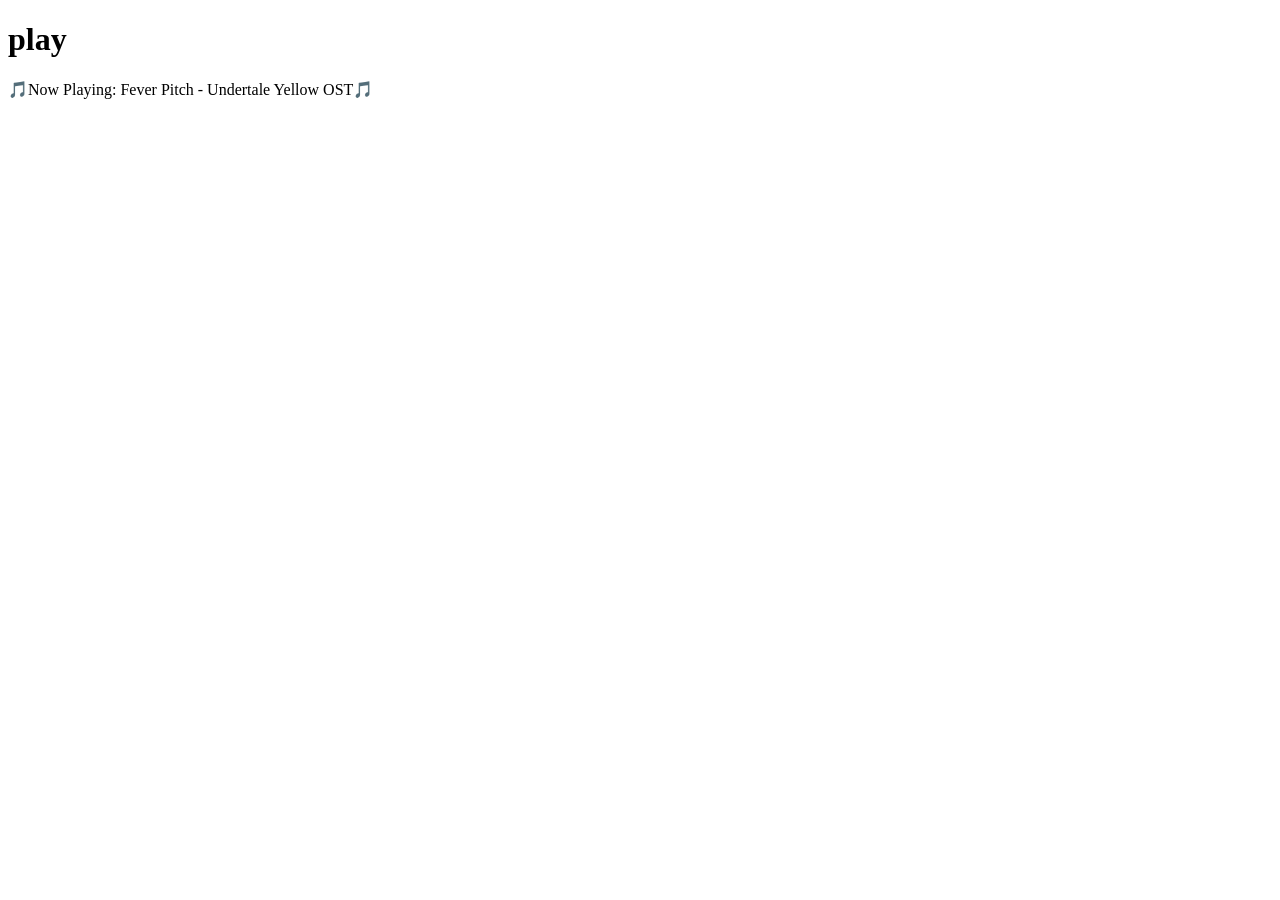
==== index.html @ 8ddd850e "Rename game.html to index.html" ====
<!DOCTYPE html>
<html>
<head>
    <title>HTML Canvas Template</title>
    
</head>
<body>
<h1 id="click">play</h1>
<p>🎵Now Playing: Fever Pitch - Undertale Yellow OST🎵</p>

<canvas id="myCanvas" width="1080" height="720"></canvas>


<script src="game.js"></script>


</body>
</html>
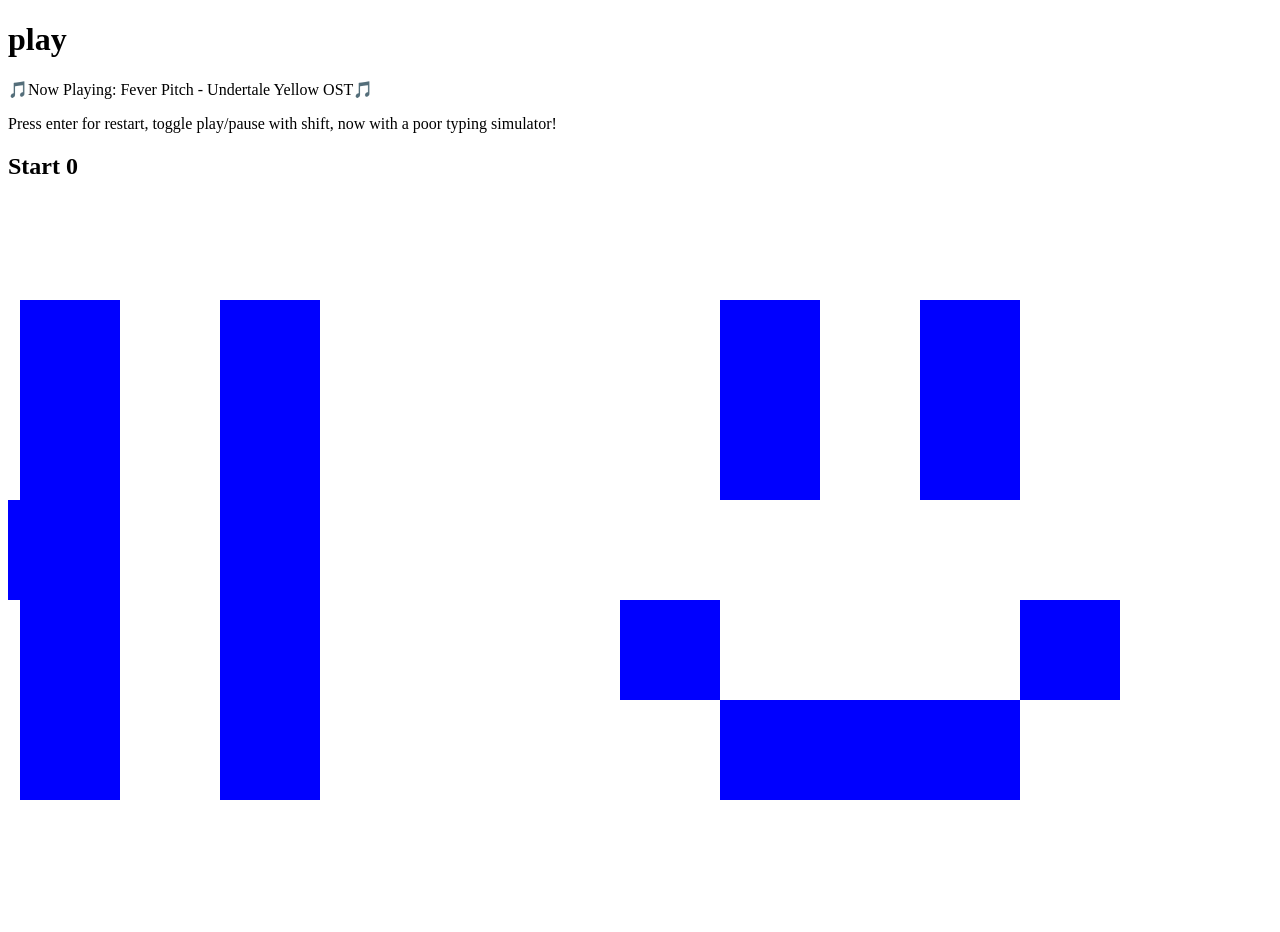
==== commit 39a682a8: "Update index.html hit detection functionality is finished" ====
--- a/index.html
+++ b/index.html
@@ -1,18 +1,21 @@
 <!DOCTYPE html>
 <html>
+
 <head>
-    <title>HTML Canvas Template</title>
-    
+    <title>Cool ahh website</title>    
+    <style>
+@import url('https://fonts.googleapis.com/css2?family=Ubuntu:wght@500&display=swap');
+    </style>
+    <link rel="stylesheet" href="styles.css">
 </head>
+
 <body>
+
 <h1 id="click">play</h1>
 <p>🎵Now Playing: Fever Pitch - Undertale Yellow OST🎵</p>
-
-<canvas id="myCanvas" width="1080" height="720"></canvas>
-
-
+<p2>Press enter for restart, toggle play/pause with shift, now with a poor typing simulator!</p2>
+<h2 id="H2">Start 0</h2>
+<canvas id="myCanvas" width="1920" height="720"></canvas>
 <script src="game.js"></script>
-
-
 </body>
 </html>
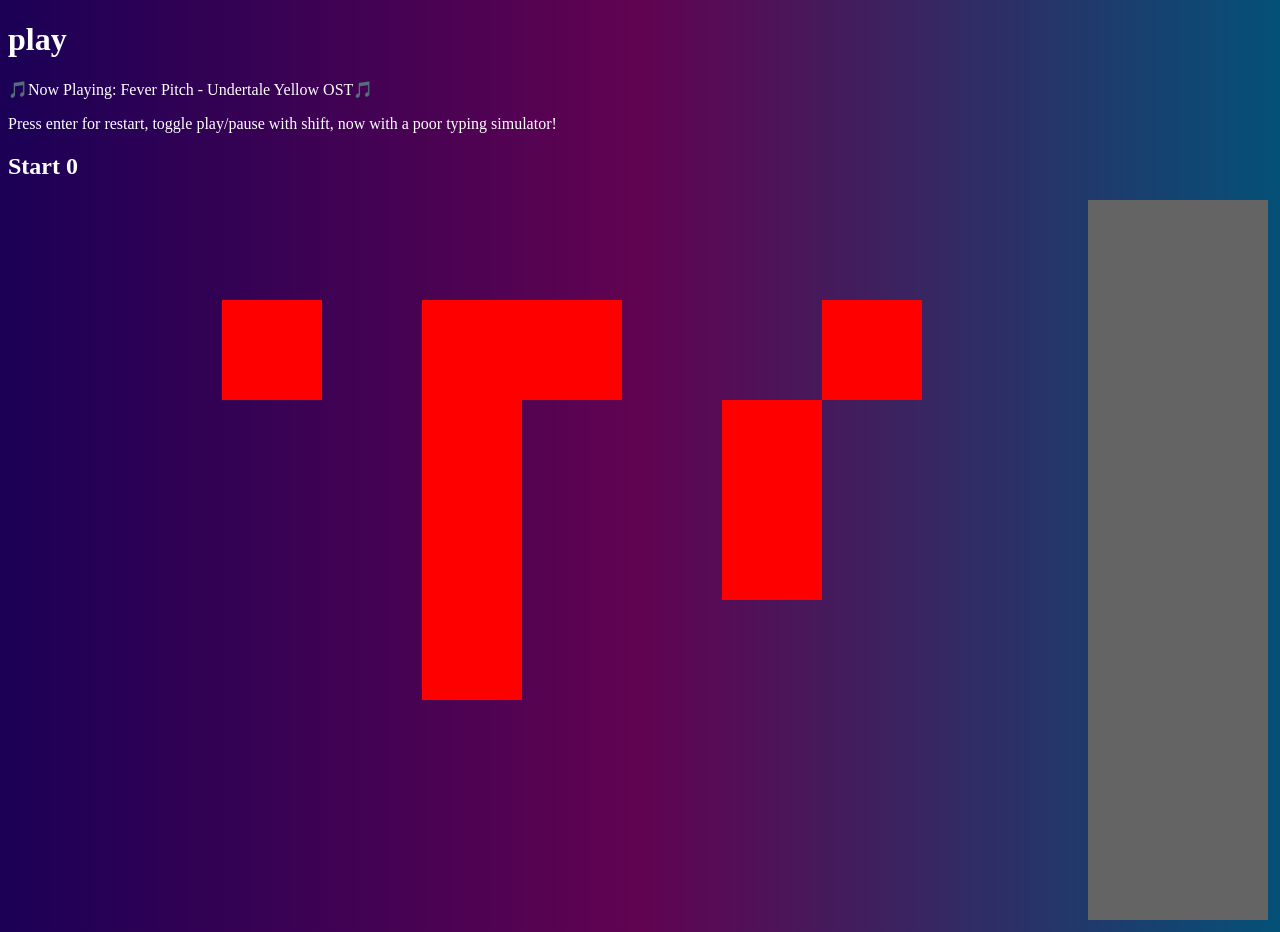
==== commit 51086756: "a long awaited update of something that works" ====
--- a/index.html
+++ b/index.html
@@ -9,12 +9,13 @@
     <link rel="stylesheet" href="styles.css">
 </head>
 
-<body>
-
+<body id="grad">
+<div id="textelements-index">
 <h1 id="click">play</h1>
 <p>🎵Now Playing: Fever Pitch - Undertale Yellow OST🎵</p>
 <p2>Press enter for restart, toggle play/pause with shift, now with a poor typing simulator!</p2>
 <h2 id="H2">Start 0</h2>
+</div>
 <canvas id="myCanvas" width="1920" height="720"></canvas>
 <script src="game.js"></script>
 </body>
--- a/styles.css
+++ b/styles.css
@@ -0,0 +1,33 @@
+#grad {
+  background-image: linear-gradient(to right, rgb(27, 0, 86), rgb(97, 3, 81), rgb(4, 81, 119));
+}
+.rectangle{
+  width: 30%;
+  height: 30%;
+  background-color: rgba(0, 0, 0, 0.5);
+  position: absolute;
+  border-radius: 10px;
+  box-shadow: 0 0 10px rgba(255, 255, 255, 0.5), 
+              0 0 10px rgba(255, 255, 255, 0.5);
+  color: white;
+  display: flex;
+  justify-content: center;
+  align-items: center;  
+  font-family: "Mozilla Text";
+  font-size: 50px;
+  transition: 1s cubic-bezier(0.23, 1, 0.320, 1);
+  backdrop-filter: blur(10px);
+}
+.rectangle:hover {
+  transform:scale(1.2);
+}
+#menu{
+  top: 35%;
+  left: 35%;
+}
+#H2{
+  font-family: 'Mozilla Text';
+}
+#textelements-index{
+  color: white;
+}
